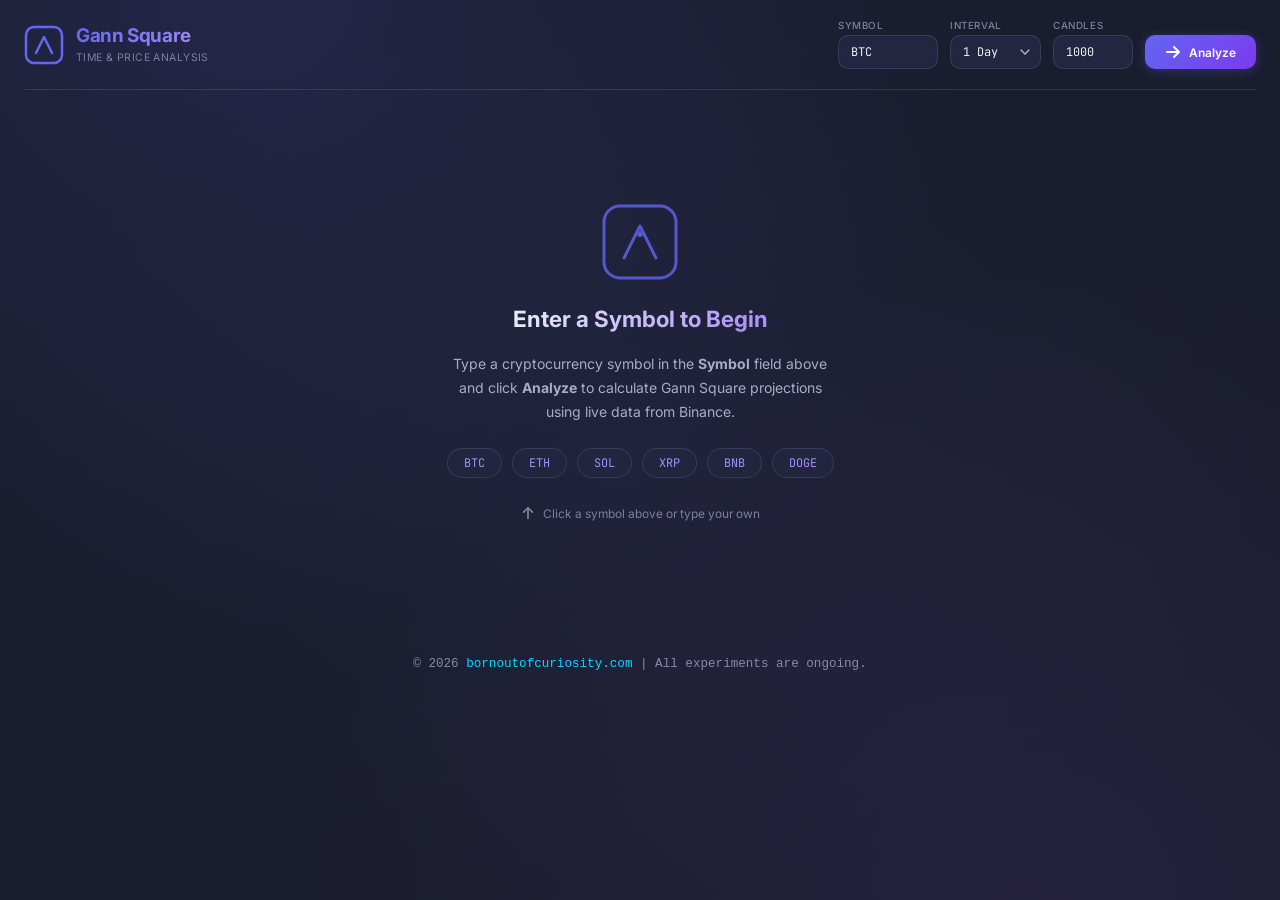
==== src/main/resources/static/index.html @ 4ad4c0f8 "[GSOTAP] Amend deploy config" ====
<!DOCTYPE html>
<html lang="en">

<head>
    <meta charset="UTF-8">
    <meta name="viewport" content="width=device-width, initial-scale=1.0">
    <title>Gann Square of Time & Price (experimental)</title>
    <meta name="description"
        content="Interactive Gann Square of Time & Price analysis tool with real-time Binance market data, Fibonacci projections, Gann angles, and Square of Nine grid.">
    <link rel="preconnect" href="https://fonts.googleapis.com">
    <link rel="preconnect" href="https://fonts.gstatic.com" crossorigin>
    <link
        href="https://fonts.googleapis.com/css2?family=Inter:wght@300;400;500;600;700;800&family=JetBrains+Mono:wght@400;500&display=swap"
        rel="stylesheet">
    <link rel="stylesheet" href="style.css">
</head>

<body>
    <div class="app">
        <!-- Header -->
        <header class="header">
            <div class="header-left">
                <div class="logo">
                    <svg class="logo-icon" viewBox="0 0 40 40" fill="none">
                        <rect x="2" y="2" width="36" height="36" rx="8" stroke="url(#logoGrad)" stroke-width="2.5" />
                        <path d="M12 28L20 12L28 28" stroke="url(#logoGrad)" stroke-width="2.5" stroke-linecap="round"
                            stroke-linejoin="round" />
                        <line x1="15" y1="22" x2="25" y2="22" stroke="url(#logoGrad)" stroke-width="2"
                            stroke-linecap="round" />
                        <defs>
                            <linearGradient id="logoGrad" x1="0" y1="0" x2="40" y2="40">
                                <stop stop-color="#6366f1" />
                                <stop offset="1" stop-color="#a78bfa" />
                            </linearGradient>
                        </defs>
                    </svg>
                    <div>
                        <h1>Gann Square</h1>
                        <span class="subtitle">Time & Price Analysis</span>
                    </div>
                </div>
            </div>
            <div class="header-controls">
                <div class="input-group">
                    <label for="symbolInput">Symbol</label>
                    <input type="text" id="symbolInput" value="BTC" placeholder="e.g. BTC, ETH" spellcheck="false">
                </div>
                <div class="input-group">
                    <label for="intervalSelect">Interval</label>
                    <select id="intervalSelect">
                        <option value="1h">1 Hour</option>
                        <option value="4h">4 Hours</option>
                        <option value="1d" selected>1 Day</option>
                        <option value="1w">1 Week</option>
                    </select>
                </div>
                <div class="input-group">
                    <label for="limitInput">Candles</label>
                    <input type="number" id="limitInput" value="1000" min="30" max="1000">
                </div>
                <button id="analyzeBtn" class="btn-primary">
                    <svg width="16" height="16" viewBox="0 0 16 16" fill="none">
                        <path d="M14 8L2 8M14 8L9 3M14 8L9 13" stroke="currentColor" stroke-width="2"
                            stroke-linecap="round" stroke-linejoin="round" />
                    </svg>
                    Analyze
                </button>
            </div>
        </header>

        <!-- Loading overlay -->
        <div id="loadingOverlay" class="loading-overlay hidden">
            <div class="loading-spinner"></div>
            <p>Fetching data from Binance & calculating projections...</p>
        </div>

        <!-- Main Content -->
        <main id="mainContent" class="main-content">
            <!-- Summary Cards -->
            <section class="summary-cards" id="summaryCards">
                <div class="card summary-card" id="cardLow">
                    <div class="card-label">Period Low</div>
                    <div class="card-value" id="valLow">—</div>
                    <div class="card-sub" id="subLow">—</div>
                </div>
                <div class="card summary-card" id="cardHigh">
                    <div class="card-label">Period High</div>
                    <div class="card-value" id="valHigh">—</div>
                    <div class="card-sub" id="subHigh">—</div>
                </div>
                <div class="card summary-card" id="cardLatest">
                    <div class="card-label">Latest Price</div>
                    <div class="card-value" id="valLatest">—</div>
                    <div class="card-sub" id="subLatest">—</div>
                </div>
                <div class="card summary-card" id="cardRange">
                    <div class="card-label">Price Range</div>
                    <div class="card-value" id="valRange">—</div>
                    <div class="card-sub" id="subRange">—</div>
                </div>
            </section>

            <!-- Price Chart -->
            <section class="card chart-section" id="chartSection">
                <div class="card-header">
                    <h2>📈 Price Chart with Gann Levels</h2>
                    <div class="chart-legend" id="chartLegend"></div>
                </div>
                <div class="chart-container">
                    <canvas id="priceChart"></canvas>
                </div>
            </section>

            <!-- Projections Grid -->
            <section class="projections-grid">
                <!-- Time Projections -->
                <div class="card" id="timeProjectionsCard">
                    <div class="card-header">
                        <h2>⏱ Time Projections</h2>
                        <span class="badge badge-blue" id="timeCount">0</span>
                    </div>
                    <div class="table-scroll">
                        <table id="timeTable">
                            <thead>
                                <tr>
                                    <th>Date</th>
                                    <th>Type</th>
                                    <th>Ratio</th>
                                    <th>Description</th>
                                </tr>
                            </thead>
                            <tbody></tbody>
                        </table>
                    </div>
                </div>

                <!-- Price Projections -->
                <div class="card" id="priceProjectionsCard">
                    <div class="card-header">
                        <h2>💰 Price Projections</h2>
                        <span class="badge badge-green" id="priceCount">0</span>
                    </div>
                    <div class="table-scroll">
                        <table id="priceTable">
                            <thead>
                                <tr>
                                    <th>Price Level</th>
                                    <th>Type</th>
                                    <th>Ratio</th>
                                    <th>Description</th>
                                </tr>
                            </thead>
                            <tbody></tbody>
                        </table>
                    </div>
                </div>

                <!-- Gann Angles -->
                <div class="card" id="angleProjectionsCard">
                    <div class="card-header">
                        <h2>📐 Gann Angles</h2>
                        <span class="badge badge-purple" id="angleCount">0</span>
                    </div>
                    <div class="table-scroll">
                        <table id="angleTable">
                            <thead>
                                <tr>
                                    <th>Date</th>
                                    <th>Price</th>
                                    <th>Angle</th>
                                    <th>Description</th>
                                </tr>
                            </thead>
                            <tbody></tbody>
                        </table>
                    </div>
                </div>

                <!-- Square of Nine -->
                <div class="card" id="sq9Card">
                    <div class="card-header">
                        <h2>🔲 Square of Nine</h2>
                        <span class="badge badge-amber" id="sq9Count">0</span>
                    </div>
                    <div class="table-scroll">
                        <table id="sq9Table">
                            <thead>
                                <tr>
                                    <th>Price Level</th>
                                    <th>Type</th>
                                    <th>Degrees</th>
                                    <th>Description</th>
                                </tr>
                            </thead>
                            <tbody></tbody>
                        </table>
                    </div>
                </div>
            </section>

            <!-- Square of Nine Grid Visual -->
            <section class="card" id="gridSection">
                <div class="card-header">
                    <h2>🌀 Square of Nine Grid</h2>
                </div>
                <div class="info-box">
                    <strong>How to read the Square of Nine:</strong> This is W.D. Gann's famous spiral grid, starting
                    from
                    <span class="highlight hl-center">1</span> at the center and spiralling outward. Numbers on the
                    <span class="highlight hl-cardinal">cardinal cross</span> (horizontal &amp; vertical through the
                    center)
                    represent <strong>strong support/resistance levels</strong>. Numbers on the
                    <span class="highlight hl-ordinal">ordinal cross</span> (diagonals) represent <strong>secondary
                        support/resistance</strong>. In Gann theory, the square root of price is placed on the wheel —
                    prices
                    that align on the same cross as your base price are natural turning points. The table above shows
                    the
                    calculated price levels using the √price method from the midpoint of your data range.
                </div>
                <div class="grid-container">
                    <canvas id="gridCanvas" width="500" height="500"></canvas>
                </div>
                <div class="grid-legend">
                    <span class="grid-legend-item">
                        <span class="grid-legend-swatch" style="background:rgba(99,102,241,0.5)"></span> Center
                    </span>
                    <span class="grid-legend-item">
                        <span class="grid-legend-swatch" style="background:rgba(248,113,113,0.25)"></span> Cardinal
                        Cross (Strong S/R)
                    </span>
                    <span class="grid-legend-item">
                        <span class="grid-legend-swatch" style="background:rgba(52,211,153,0.2)"></span> Ordinal Cross
                        (Secondary S/R)
                    </span>
                </div>
            </section>
        </main>

        <!-- Initial state — clear prompt to enter a symbol -->
        <div id="emptyState" class="empty-state">
            <div class="empty-icon">
                <svg width="80" height="80" viewBox="0 0 80 80" fill="none">
                    <rect x="4" y="4" width="72" height="72" rx="16" stroke="url(#emptyGrad)" stroke-width="3" />
                    <path d="M24 56L40 24L56 56" stroke="url(#emptyGrad)" stroke-width="3" stroke-linecap="round"
                        stroke-linejoin="round" />
                    <line x1="30" y1="44" x2="50" y2="44" stroke="url(#emptyGrad)" stroke-width="2.5"
                        stroke-linecap="round" />
                    <circle cx="40" cy="32" r="3" fill="url(#emptyGrad)" />
                    <defs>
                        <linearGradient id="emptyGrad" x1="0" y1="0" x2="80" y2="80">
                            <stop stop-color="#6366f1" />
                            <stop offset="1" stop-color="#a78bfa" />
                        </linearGradient>
                    </defs>
                </svg>
            </div>
            <h2>Enter a Symbol to Begin</h2>
            <p>Type a cryptocurrency symbol in the <strong>Symbol</strong> field above<br>and click
                <strong>Analyze</strong> to calculate Gann Square projections<br>using live data from Binance.</p>
            <div class="symbol-examples">
                <button class="symbol-chip" data-symbol="BTC">BTC</button>
                <button class="symbol-chip" data-symbol="ETH">ETH</button>
                <button class="symbol-chip" data-symbol="SOL">SOL</button>
                <button class="symbol-chip" data-symbol="XRP">XRP</button>
                <button class="symbol-chip" data-symbol="BNB">BNB</button>
                <button class="symbol-chip" data-symbol="DOGE">DOGE</button>
            </div>
            <div class="arrow-hint">
                <svg width="14" height="14" viewBox="0 0 16 16" fill="none">
                    <path d="M8 2L8 14M8 2L3 7M8 2L13 7" stroke="currentColor" stroke-width="2" stroke-linecap="round"
                        stroke-linejoin="round" />
                </svg>
                Click a symbol above or type your own
            </div>
        </div>
    </div>

    <!-- Footer -->
    <footer style="text-align: center;">
        <p style="
        color: #8888aa;
        font-family: 'Courier New', 'Space Mono', monospace;
        font-size: 0.9rem;
        margin: 0;
    ">
            &copy; <span id="currentYear">2026</span>
            <a href="https://bornoutofcuriosity.com"
               style="color: #00d9ff; text-decoration: none;"
               onmouseout="this.style.textDecoration='none'">
                bornoutofcuriosity.com
            </a> | All experiments are ongoing.
        </p>
    </footer>

    <script src="app.js"></script>
</body>

</html>
---- src/main/resources/static/style.css ----
/* ── Reset & Base ───────────────────────────────────────────── */
*,
*::before,
*::after {
    margin: 0;
    padding: 0;
    box-sizing: border-box;
}

:root {
    --bg-primary: #1a1d2e;
    --bg-secondary: #222640;
    --bg-card: rgba(34, 38, 64, 0.9);
    --bg-card-hover: rgba(44, 48, 80, 0.95);
    --bg-glass: rgba(255, 255, 255, 0.05);
    --border: rgba(255, 255, 255, 0.1);
    --border-hover: rgba(99, 102, 241, 0.4);
    --text-primary: #eef0f6;
    --text-secondary: #a8adc6;
    --text-muted: #7a80a0;
    --accent: #6366f1;
    --accent-light: #a78bfa;
    --accent-glow: rgba(99, 102, 241, 0.2);
    --green: #34d399;
    --green-dim: rgba(52, 211, 153, 0.18);
    --red: #f87171;
    --red-dim: rgba(248, 113, 113, 0.18);
    --amber: #fbbf24;
    --amber-dim: rgba(251, 191, 36, 0.18);
    --blue: #60a5fa;
    --blue-dim: rgba(96, 165, 250, 0.18);
    --purple: #c084fc;
    --purple-dim: rgba(192, 132, 252, 0.18);
    --radius: 14px;
    --radius-sm: 10px;
    --shadow: 0 4px 24px rgba(0, 0, 0, 0.25);
    --transition: 0.2s cubic-bezier(0.4, 0, 0.2, 1);
}

html {
    font-size: 14px;
    -webkit-font-smoothing: antialiased;
    -moz-osx-font-smoothing: grayscale;
}

body {
    font-family: 'Inter', -apple-system, BlinkMacSystemFont, sans-serif;
    background: var(--bg-primary);
    color: var(--text-primary);
    min-height: 100vh;
    overflow-x: hidden;
    background-image:
        radial-gradient(ellipse at 20% 0%, rgba(99, 102, 241, 0.12) 0%, transparent 50%),
        radial-gradient(ellipse at 80% 100%, rgba(168, 85, 247, 0.08) 0%, transparent 50%),
        radial-gradient(ellipse at 50% 50%, rgba(34, 38, 64, 0.5) 0%, transparent 70%);
}

/* ── App Container ──────────────────────────────────────────── */
.app {
    max-width: 1440px;
    margin: 0 auto;
    padding: 0 24px 48px;
}

/* ── Header ─────────────────────────────────────────────────── */
.header {
    display: flex;
    align-items: center;
    justify-content: space-between;
    padding: 20px 0;
    border-bottom: 1px solid var(--border);
    margin-bottom: 24px;
    flex-wrap: wrap;
    gap: 16px;
}

.header-left {
    display: flex;
    align-items: center;
    gap: 16px;
}

.logo {
    display: flex;
    align-items: center;
    gap: 12px;
}

.logo-icon {
    width: 40px;
    height: 40px;
    flex-shrink: 0;
}

.logo h1 {
    font-size: 1.35rem;
    font-weight: 700;
    letter-spacing: -0.02em;
    background: linear-gradient(135deg, var(--accent) 0%, var(--accent-light) 100%);
    -webkit-background-clip: text;
    -webkit-text-fill-color: transparent;
    background-clip: text;
    line-height: 1.2;
}

.subtitle {
    font-size: 0.75rem;
    color: var(--text-muted);
    font-weight: 400;
    letter-spacing: 0.04em;
    text-transform: uppercase;
}

.header-controls {
    display: flex;
    align-items: flex-end;
    gap: 12px;
    flex-wrap: wrap;
}

.input-group {
    display: flex;
    flex-direction: column;
    gap: 4px;
}

.input-group label {
    font-size: 0.7rem;
    text-transform: uppercase;
    letter-spacing: 0.06em;
    color: var(--text-muted);
    font-weight: 500;
}

.input-group input,
.input-group select {
    background: var(--bg-secondary);
    border: 1px solid var(--border);
    border-radius: var(--radius-sm);
    color: var(--text-primary);
    padding: 8px 12px;
    font-family: 'JetBrains Mono', monospace;
    font-size: 0.85rem;
    outline: none;
    transition: border-color var(--transition);
    min-width: 80px;
}

.input-group input:focus,
.input-group select:focus {
    border-color: var(--accent);
    box-shadow: 0 0 0 3px var(--accent-glow);
}

.input-group select {
    cursor: pointer;
    -webkit-appearance: none;
    padding-right: 28px;
    background-image: url("data:image/svg+xml,%3Csvg width='10' height='6' viewBox='0 0 10 6' fill='none' xmlns='http://www.w3.org/2000/svg'%3E%3Cpath d='M1 1L5 5L9 1' stroke='%23a8adc6' stroke-width='1.5' stroke-linecap='round'/%3E%3C/svg%3E");
    background-repeat: no-repeat;
    background-position: right 10px center;
}

#symbolInput {
    width: 100px;
}

#limitInput {
    width: 80px;
}

/* ── Primary Button ─────────────────────────────────────────── */
.btn-primary {
    display: inline-flex;
    align-items: center;
    gap: 8px;
    padding: 9px 20px;
    background: linear-gradient(135deg, var(--accent) 0%, #7c3aed 100%);
    color: white;
    border: none;
    border-radius: var(--radius-sm);
    font-family: 'Inter', sans-serif;
    font-size: 0.85rem;
    font-weight: 600;
    cursor: pointer;
    transition: all var(--transition);
    box-shadow: 0 2px 12px rgba(99, 102, 241, 0.3);
}

.btn-primary:hover {
    transform: translateY(-1px);
    box-shadow: 0 4px 20px rgba(99, 102, 241, 0.5);
}

.btn-primary:active {
    transform: translateY(0);
}

.btn-primary:disabled {
    opacity: 0.5;
    cursor: not-allowed;
    transform: none;
}

/* ── Cards ──────────────────────────────────────────────────── */
.card {
    background: var(--bg-card);
    border: 1px solid var(--border);
    border-radius: var(--radius);
    padding: 20px;
    backdrop-filter: blur(12px);
    transition: border-color var(--transition), box-shadow var(--transition);
}

.card:hover {
    border-color: var(--border-hover);
    box-shadow: 0 0 30px rgba(99, 102, 241, 0.08);
}

.card-header {
    display: flex;
    align-items: center;
    justify-content: space-between;
    margin-bottom: 16px;
}

.card-header h2 {
    font-size: 0.95rem;
    font-weight: 600;
    letter-spacing: -0.01em;
}

/* ── Summary Cards ──────────────────────────────────────────── */
.summary-cards {
    display: grid;
    grid-template-columns: repeat(4, 1fr);
    gap: 16px;
    margin-bottom: 24px;
}

.summary-card {
    padding: 18px 20px;
    position: relative;
    overflow: hidden;
}

.summary-card::before {
    content: '';
    position: absolute;
    top: 0;
    left: 0;
    right: 0;
    height: 3px;
    opacity: 0.8;
    transition: opacity var(--transition);
}

.summary-card:hover::before {
    opacity: 1;
}

#cardLow::before {
    background: linear-gradient(90deg, var(--red), #fca5a5);
}

#cardHigh::before {
    background: linear-gradient(90deg, var(--green), #6ee7b7);
}

#cardLatest::before {
    background: linear-gradient(90deg, var(--blue), #93c5fd);
}

#cardRange::before {
    background: linear-gradient(90deg, var(--amber), #fde68a);
}

.card-label {
    font-size: 0.7rem;
    text-transform: uppercase;
    letter-spacing: 0.08em;
    color: var(--text-muted);
    font-weight: 500;
    margin-bottom: 6px;
}

.card-value {
    font-size: 1.5rem;
    font-weight: 700;
    font-family: 'JetBrains Mono', monospace;
    letter-spacing: -0.02em;
}

#cardLow .card-value {
    color: var(--red);
}

#cardHigh .card-value {
    color: var(--green);
}

#cardLatest .card-value {
    color: var(--blue);
}

#cardRange .card-value {
    color: var(--amber);
}

.card-sub {
    font-size: 0.75rem;
    color: var(--text-muted);
    margin-top: 4px;
    font-family: 'JetBrains Mono', monospace;
}

/* ── Badges ─────────────────────────────────────────────────── */
.badge {
    display: inline-flex;
    align-items: center;
    padding: 2px 10px;
    border-radius: 20px;
    font-size: 0.7rem;
    font-weight: 600;
    font-family: 'JetBrains Mono', monospace;
}

.badge-blue {
    background: var(--blue-dim);
    color: var(--blue);
}

.badge-green {
    background: var(--green-dim);
    color: var(--green);
}

.badge-purple {
    background: var(--purple-dim);
    color: var(--purple);
}

.badge-amber {
    background: var(--amber-dim);
    color: var(--amber);
}

/* ── Chart Section ──────────────────────────────────────────── */
.chart-section {
    margin-bottom: 24px;
}

.chart-container {
    position: relative;
    width: 100%;
    height: 500px;
}

.chart-container canvas {
    width: 100% !important;
    height: 100% !important;
}

.chart-legend {
    display: flex;
    gap: 16px;
    flex-wrap: wrap;
}

.legend-item {
    display: flex;
    align-items: center;
    gap: 6px;
    font-size: 0.7rem;
    color: var(--text-secondary);
}

.legend-dot {
    width: 8px;
    height: 8px;
    border-radius: 50%;
}

/* ── Projections Grid ───────────────────────────────────────── */
.projections-grid {
    display: grid;
    grid-template-columns: repeat(2, 1fr);
    gap: 16px;
    margin-bottom: 24px;
}

/* ── Tables ──────────────────────────────────────────────────── */
.table-scroll {
    max-height: 360px;
    overflow-y: auto;
    scrollbar-width: thin;
    scrollbar-color: rgba(255, 255, 255, 0.15) transparent;
}

.table-scroll::-webkit-scrollbar {
    width: 5px;
}

.table-scroll::-webkit-scrollbar-track {
    background: transparent;
}

.table-scroll::-webkit-scrollbar-thumb {
    background: rgba(255, 255, 255, 0.15);
    border-radius: 4px;
}

table {
    width: 100%;
    border-collapse: collapse;
    font-size: 0.8rem;
}

thead {
    position: sticky;
    top: 0;
    z-index: 2;
}

th {
    padding: 8px 12px;
    text-align: left;
    font-size: 0.68rem;
    text-transform: uppercase;
    letter-spacing: 0.06em;
    color: var(--text-muted);
    font-weight: 500;
    background: var(--bg-secondary);
    border-bottom: 1px solid var(--border);
}

td {
    padding: 8px 12px;
    border-bottom: 1px solid rgba(255, 255, 255, 0.04);
    transition: background var(--transition);
    font-family: 'JetBrains Mono', monospace;
    font-size: 0.75rem;
}

tr:hover td {
    background: var(--bg-glass);
}

td.price-up {
    color: var(--green);
}

td.price-down {
    color: var(--red);
}

.tag {
    display: inline-block;
    padding: 2px 8px;
    border-radius: 4px;
    font-size: 0.68rem;
    font-weight: 500;
}

.tag-gann {
    background: var(--purple-dim);
    color: var(--purple);
}

.tag-fib {
    background: var(--blue-dim);
    color: var(--blue);
}

.tag-ext {
    background: var(--amber-dim);
    color: var(--amber);
}

.tag-support {
    background: var(--green-dim);
    color: var(--green);
}

.tag-resistance {
    background: var(--red-dim);
    color: var(--red);
}

/* ── Info Box ───────────────────────────────────────────────── */
.info-box {
    background: rgba(99, 102, 241, 0.08);
    border: 1px solid rgba(99, 102, 241, 0.2);
    border-radius: var(--radius-sm);
    padding: 16px 20px;
    margin-bottom: 16px;
    font-size: 0.82rem;
    line-height: 1.7;
    color: var(--text-secondary);
}

.info-box strong {
    color: var(--text-primary);
}

.info-box .highlight {
    display: inline-block;
    padding: 1px 6px;
    border-radius: 4px;
    font-family: 'JetBrains Mono', monospace;
    font-size: 0.75rem;
}

.info-box .hl-cardinal {
    background: var(--red-dim);
    color: var(--red);
}

.info-box .hl-ordinal {
    background: var(--green-dim);
    color: var(--green);
}

.info-box .hl-center {
    background: var(--purple-dim);
    color: var(--purple);
}

/* ── Grid Section ───────────────────────────────────────────── */
.grid-container {
    display: flex;
    justify-content: center;
    padding: 16px 0;
}

.grid-legend {
    display: flex;
    gap: 20px;
    justify-content: center;
    margin-top: 12px;
    flex-wrap: wrap;
}

.grid-legend-item {
    display: flex;
    align-items: center;
    gap: 6px;
    font-size: 0.75rem;
    color: var(--text-secondary);
}

.grid-legend-swatch {
    width: 16px;
    height: 16px;
    border-radius: 3px;
}

#gridCanvas {
    border-radius: var(--radius);
    max-width: 100%;
}

/* ── Loading ────────────────────────────────────────────────── */
.loading-overlay {
    position: fixed;
    inset: 0;
    z-index: 100;
    display: flex;
    flex-direction: column;
    align-items: center;
    justify-content: center;
    gap: 20px;
    background: rgba(26, 29, 46, 0.88);
    backdrop-filter: blur(8px);
}

.loading-overlay p {
    color: var(--text-secondary);
    font-size: 0.9rem;
}

.loading-spinner {
    width: 48px;
    height: 48px;
    border: 3px solid var(--border);
    border-top-color: var(--accent);
    border-radius: 50%;
    animation: spin 0.8s linear infinite;
}

@keyframes spin {
    to {
        transform: rotate(360deg);
    }
}

/* ── Empty State ────────────────────────────────────────────── */
.empty-state {
    display: flex;
    flex-direction: column;
    align-items: center;
    justify-content: center;
    text-align: center;
    min-height: 55vh;
    gap: 20px;
}

.empty-icon {
    opacity: 0.8;
    animation: float 3s ease-in-out infinite;
}

@keyframes float {

    0%,
    100% {
        transform: translateY(0);
    }

    50% {
        transform: translateY(-10px);
    }
}

.empty-state h2 {
    font-size: 1.6rem;
    font-weight: 700;
    background: linear-gradient(135deg, var(--text-primary), var(--accent-light));
    -webkit-background-clip: text;
    -webkit-text-fill-color: transparent;
    background-clip: text;
}

.empty-state p {
    color: var(--text-secondary);
    line-height: 1.7;
    max-width: 500px;
    font-size: 1rem;
}

.empty-state .symbol-examples {
    display: flex;
    gap: 10px;
    margin-top: 4px;
    flex-wrap: wrap;
    justify-content: center;
}

.empty-state .symbol-chip {
    background: var(--bg-card);
    border: 1px solid var(--border);
    border-radius: 20px;
    padding: 6px 16px;
    font-family: 'JetBrains Mono', monospace;
    font-size: 0.85rem;
    color: var(--accent-light);
    cursor: pointer;
    transition: all var(--transition);
}

.empty-state .symbol-chip:hover {
    background: var(--accent-glow);
    border-color: var(--accent);
    transform: translateY(-1px);
}

.empty-state .arrow-hint {
    display: flex;
    align-items: center;
    gap: 8px;
    color: var(--text-muted);
    font-size: 0.85rem;
    margin-top: 8px;
    animation: pulseHint 2s ease-in-out infinite;
}

@keyframes pulseHint {

    0%,
    100% {
        opacity: 0.6;
    }

    50% {
        opacity: 1;
    }
}

/* ── Utility ────────────────────────────────────────────────── */
.hidden {
    display: none !important;
}

.main-content {
    animation: fadeIn 0.3s ease;
}

@keyframes fadeIn {
    from {
        opacity: 0;
        transform: translateY(8px);
    }

    to {
        opacity: 1;
        transform: translateY(0);
    }
}

/* ── Responsive ─────────────────────────────────────────────── */
@media (max-width: 1024px) {
    .summary-cards {
        grid-template-columns: repeat(2, 1fr);
    }

    .projections-grid {
        grid-template-columns: 1fr;
    }
}

@media (max-width: 640px) {
    html {
        font-size: 13px;
    }

    .app {
        padding: 0 12px 32px;
    }

    .header {
        flex-direction: column;
        align-items: stretch;
    }

    .header-controls {
        flex-wrap: wrap;
    }

    .summary-cards {
        grid-template-columns: 1fr 1fr;
    }

    .chart-container {
        height: 350px;
    }
}
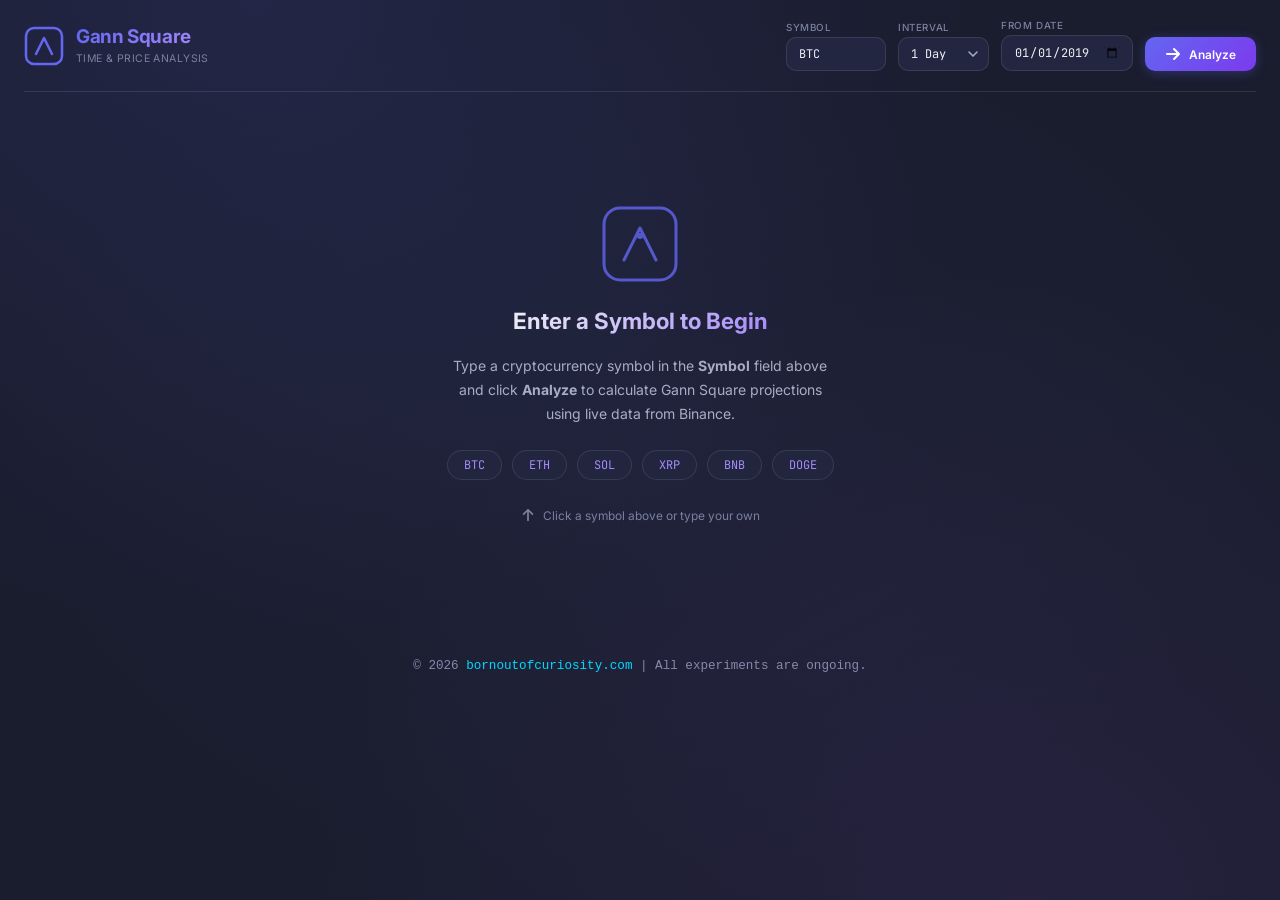
==== commit 9a8c105c: "[GSOTAP] [GSOTAP] replace candle limit with date-based paginated fetch and disk cache          - Add" ====
--- a/src/main/resources/static/index.html
+++ b/src/main/resources/static/index.html
@@ -55,8 +55,8 @@
                     </select>
                 </div>
                 <div class="input-group">
-                    <label for="limitInput">Candles</label>
-                    <input type="number" id="limitInput" value="1000" min="30" max="1000">
+                    <label for="startDateInput">From Date</label>
+                    <input type="date" id="startDateInput" value="2019-01-01">
                 </div>
                 <button id="analyzeBtn" class="btn-primary">
                     <svg width="16" height="16" viewBox="0 0 16 16" fill="none">
@@ -71,7 +71,7 @@
         <!-- Loading overlay -->
         <div id="loadingOverlay" class="loading-overlay hidden">
             <div class="loading-spinner"></div>
-            <p>Fetching data from Binance & calculating projections...</p>
+            <p>Fetching historical data from Binance (may take a few seconds)...</p>
         </div>
 
         <!-- Main Content -->
@@ -256,7 +256,8 @@
             </div>
             <h2>Enter a Symbol to Begin</h2>
             <p>Type a cryptocurrency symbol in the <strong>Symbol</strong> field above<br>and click
-                <strong>Analyze</strong> to calculate Gann Square projections<br>using live data from Binance.</p>
+                <strong>Analyze</strong> to calculate Gann Square projections<br>using live data from Binance.
+            </p>
             <div class="symbol-examples">
                 <button class="symbol-chip" data-symbol="BTC">BTC</button>
                 <button class="symbol-chip" data-symbol="ETH">ETH</button>
@@ -284,9 +285,8 @@
         margin: 0;
     ">
             &copy; <span id="currentYear">2026</span>
-            <a href="https://bornoutofcuriosity.com"
-               style="color: #00d9ff; text-decoration: none;"
-               onmouseout="this.style.textDecoration='none'">
+            <a href="https://bornoutofcuriosity.com" style="color: #00d9ff; text-decoration: none;"
+                onmouseout="this.style.textDecoration='none'">
                 bornoutofcuriosity.com
             </a> | All experiments are ongoing.
         </p>
